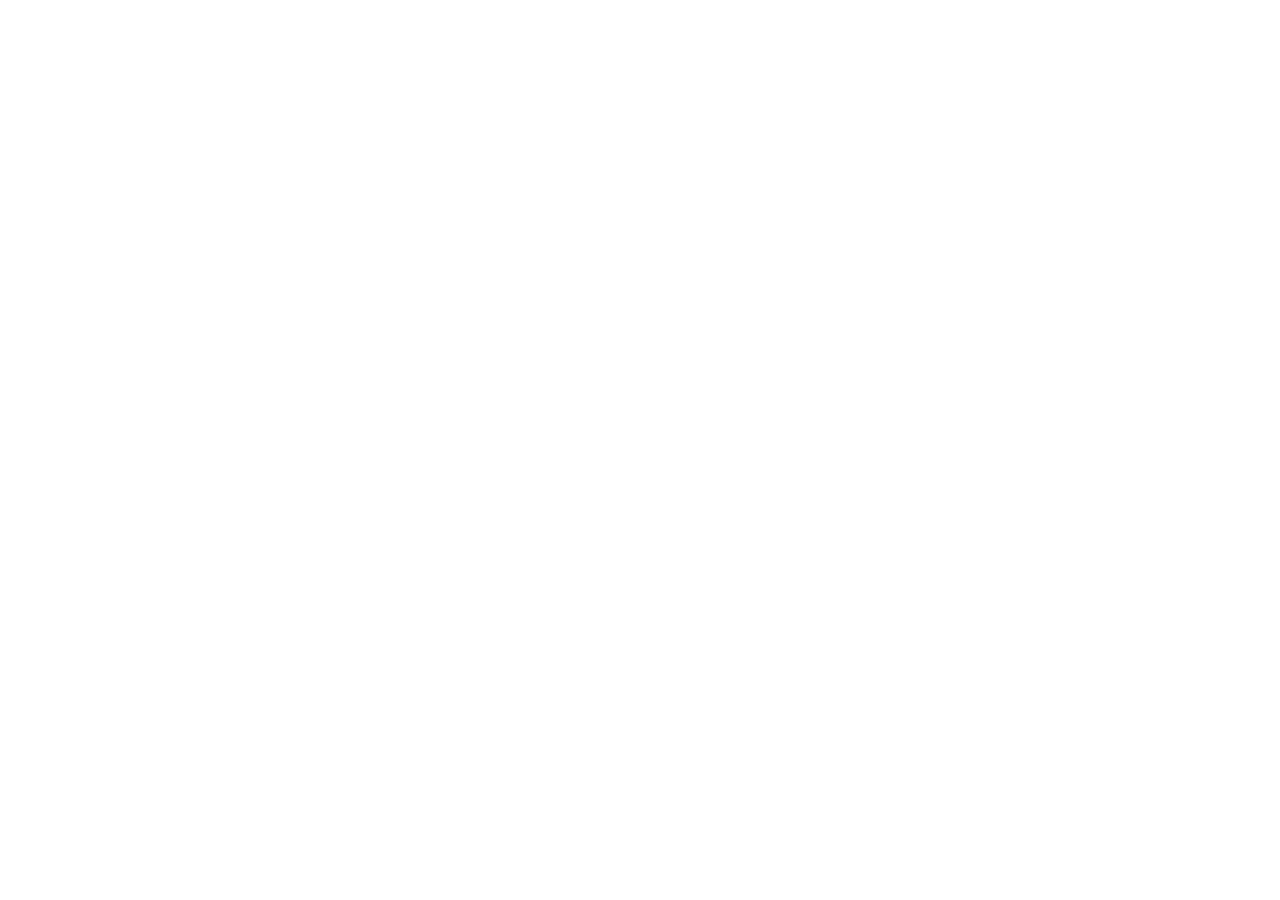
==== pages/consoles.html @ 0bb3fedd "initial commit" ====
<!DOCTYPE html>
<html lang="en">
<head>
    <meta charset="UTF-8">
    <meta name="viewport" content="width=device-width, initial-scale=1.0">
    <title>Top 10 Gaming Consoles</title>
    <link rel="stylesheet" href="../styles/styles.css">
</head>
<body>
    
</body>
</html>
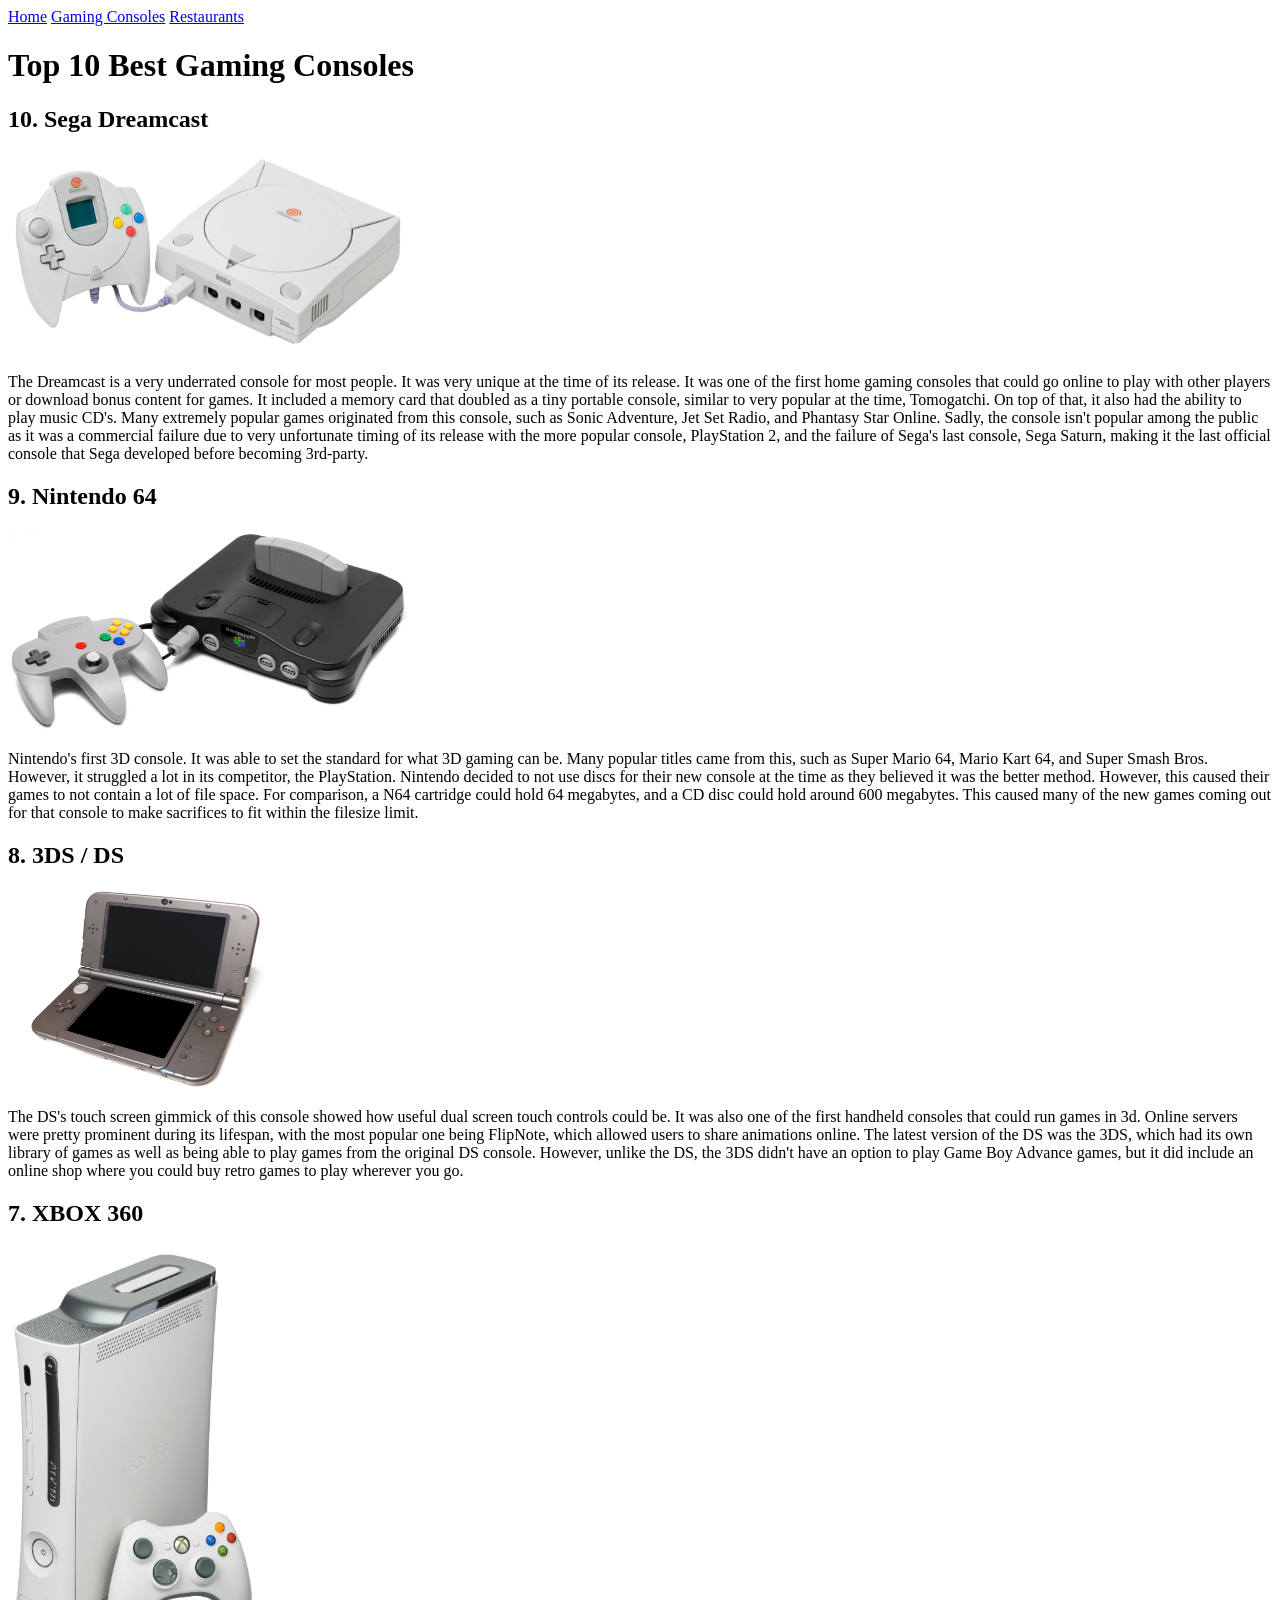
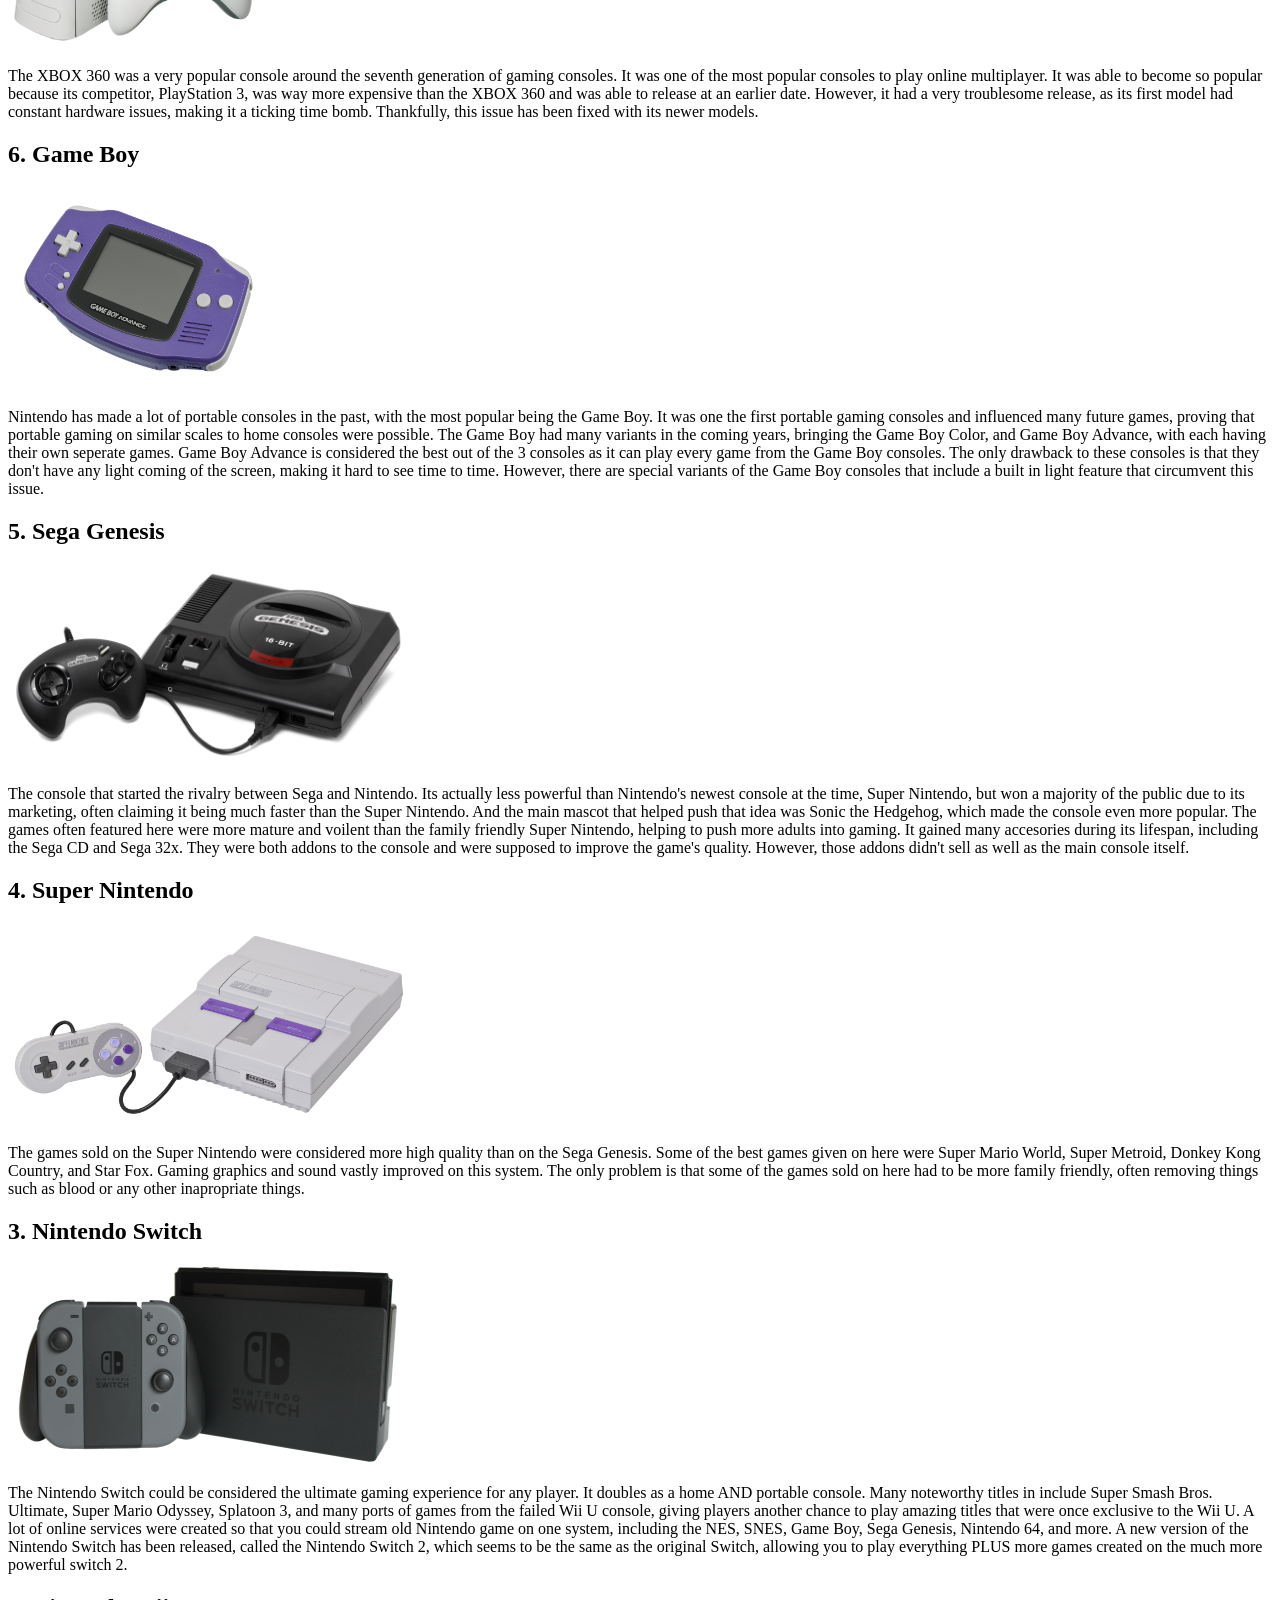
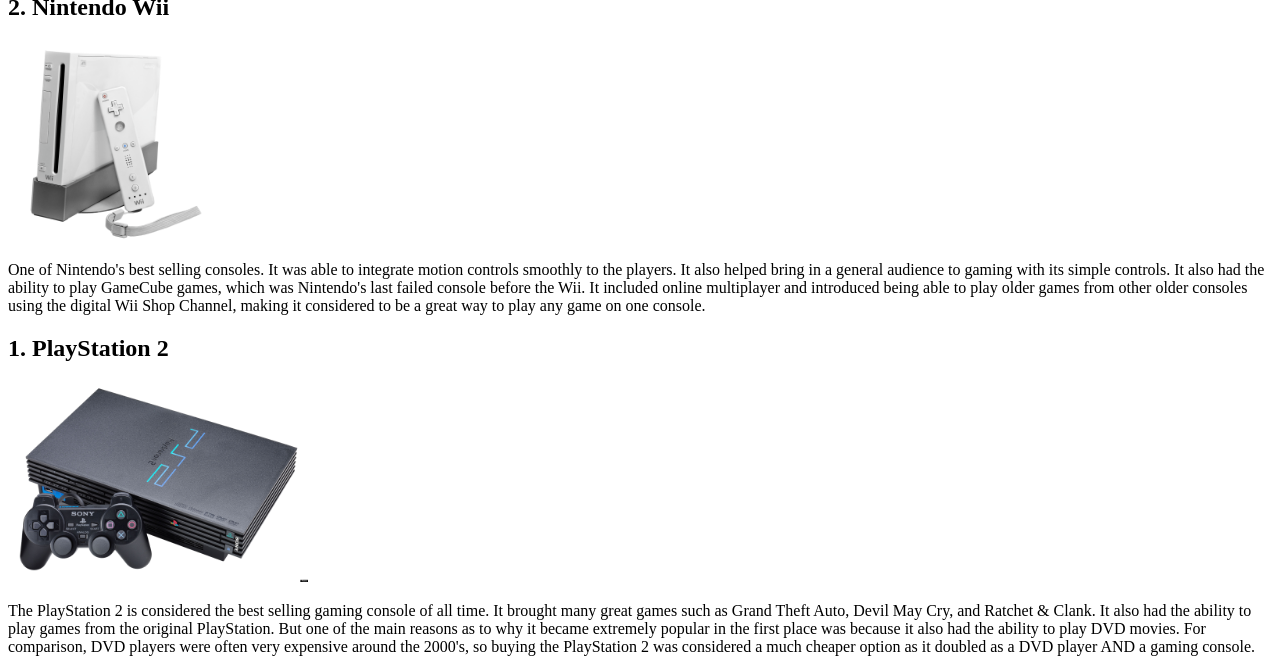
==== commit 9567cd05: "Console List" ====
--- a/pages/consoles.html
+++ b/pages/consoles.html
@@ -1,12 +1,84 @@
 <!DOCTYPE html>
 <html lang="en">
+
 <head>
     <meta charset="UTF-8">
     <meta name="viewport" content="width=device-width, initial-scale=1.0">
     <title>Top 10 Gaming Consoles</title>
     <link rel="stylesheet" href="../styles/styles.css">
 </head>
+
 <body>
-    
+    <header>
+        <nav>
+            <a href="../index.html">Home</a>
+            <a href="consoles.html">Gaming Consoles</a>
+            <a href="restaurants.html">Restaurants</a>
+        </nav>
+        <h1>Top 10 Best Gaming Consoles</h1>
+    </header>
+    </header>
+    <main>
+        <section>
+            <h2>10. Sega Dreamcast</h2>
+            <img src="../assets/Dreamcast-Console.png" alt="Sega Dreamcast Console" style="width:400px;height:200px">
+            <p>The Dreamcast is a very underrated console for most people. It was very unique at the time of its release. It was one of the first home gaming consoles that could go online to play with other players or download bonus content for games. It included a memory card that doubled as a tiny portable console, similar to very popular at the time, Tomogatchi. On top of that, it also had the ability to play music CD's. Many extremely popular games originated from this console, such as Sonic Adventure, Jet Set Radio, and Phantasy Star Online. Sadly, the console isn't popular among the public as it was a commercial failure due to very unfortunate timing of its release with the more popular console, PlayStation 2, and the failure of Sega's last console, Sega Saturn, making it the last official console that Sega developed before becoming 3rd-party.</p>
+        </section>
+
+        <section>
+            <h2>9. Nintendo 64</h2>
+            <img src="../assets/N64-Console.png" alt="Nintendo 64 Console" style="width:400px;height:200px">
+            <p>Nintendo's first 3D console. It was able to set the standard for what 3D gaming can be. Many popular titles came from this, such as Super Mario 64, Mario Kart 64, and Super Smash Bros. However, it struggled a lot in its competitor, the PlayStation. Nintendo decided to not use discs for their new console at the time as they believed it was the better method. However, this caused their games to not contain a lot of file space. For comparison, a N64 cartridge could hold 64 megabytes, and a CD disc could hold around 600 megabytes. This caused many of the new games coming out for that console to make sacrifices to fit within the filesize limit.</p>
+        </section>
+
+        <section>
+            <h2>8. 3DS / DS</h2>
+            <img src="../assets/New-3DS-XL-Console.png" alt="Nintendo 3DS XL Console" style="width:300px;height:200px">
+            <p>The DS's touch screen gimmick of this console showed how useful dual screen touch controls could be. It was also one of the first handheld consoles that could run games in 3d. Online servers were pretty prominent during its lifespan, with the most popular one being FlipNote, which allowed users to share animations online. The latest version of the DS was the 3DS, which had its own library of games as well as being able to play games from the original DS console. However, unlike the DS, the 3DS didn't have an option to play Game Boy Advance games, but it did include an online shop where you could buy retro games to play wherever you go. </p>
+        </section>
+
+        <section>
+            <h2>7. XBOX 360</h2>
+            <img src="../assets/Xbox-360-Pro-Console.png" alt="Microsoft XBOX 360 Pro Console" style="width:250px;height:400px">
+            <p>The XBOX 360 was a very popular console around the seventh generation of gaming consoles. It was one of the most popular consoles to play online multiplayer. It was able to become so popular because its competitor, PlayStation 3, was way more expensive than the XBOX 360 and was able to release at an earlier date. However, it had a very troublesome release, as its first model had constant hardware issues, making it a ticking time bomb. Thankfully, this issue has been fixed with its newer models.  </p>
+        </section>
+
+        <section>
+            <h2>6. Game Boy</h2>
+            <img src="../assets/Gameboy-Advance-Console.png" alt="Nintendo Game Boy Advance Console" style="width:260px;height:200px">
+            <p>Nintendo has made a lot of portable consoles in the past, with the most popular being the Game Boy. It was one the first portable gaming consoles and influenced many future games, proving that portable gaming on similar scales to home consoles were possible. The Game Boy had many variants in the coming years, bringing the Game Boy Color, and Game Boy Advance, with each having their own seperate games. Game Boy Advance is considered the best out of the 3 consoles as it can play every game from the Game Boy consoles. The only drawback to these consoles is that they don't have any light coming of the screen, making it hard to see time to time. However, there are special variants of the Game Boy consoles that include a built in light feature that circumvent this issue.</p>
+        </section>
+
+        <section>
+            <h2>5. Sega Genesis</h2>
+            <img src="../assets/Sega-Genesis-MK1-Console.png" alt="Sega Genesis MK1 Console" style="width:400px;height:200px">
+            <p>The console that started the rivalry between Sega and Nintendo. Its actually less powerful than Nintendo's newest console at the time, Super Nintendo, but won a majority of the public due to its marketing, often claiming it being much faster than the Super Nintendo. And the main mascot that helped push that idea was Sonic the Hedgehog, which made the console even more popular. The games often featured here were more mature and voilent than the family friendly Super Nintendo, helping to push more adults into gaming. It gained many accesories during its lifespan, including the Sega CD and Sega 32x. They were both addons to the console and were supposed to improve the game's quality. However, those addons didn't sell as well as the main console itself. </p>
+        </section>
+
+        <section>
+            <h2>4. Super Nintendo</h2>
+            <img src="../assets/SNES-Console.png" alt="Super Nintendo Console" style="width:400px;height:200px">
+            <p>The games sold on the Super Nintendo were considered more high quality than on the Sega Genesis. Some of the best games given on here were Super Mario World, Super Metroid, Donkey Kong Country, and Star Fox. Gaming graphics and sound vastly improved on this system. The only problem is that some of the games sold on here had to be more family friendly, often removing things such as blood or any other inapropriate things.  </p>
+        </section>
+
+        <section>
+            <h2>3. Nintendo Switch</h2>
+            <img src="../assets/Switch-Console.png" alt="Nintendo Switch 1 Console" style="width:400px;height:200px">
+            <p>The Nintendo Switch could be considered the ultimate gaming experience for any player. It doubles as a home AND portable console. Many noteworthy titles in include Super Smash Bros. Ultimate, Super Mario Odyssey, Splatoon 3, and many ports of games from the failed Wii U console, giving players another chance to play amazing titles that were once exclusive to the Wii U. A lot of online services were created so that you could stream old Nintendo game on one system, including the NES, SNES, Game Boy, Sega Genesis, Nintendo 64, and more. A new version of the Nintendo Switch has been released, called the Nintendo Switch 2, which seems to be the same as the original Switch, allowing you to play everything PLUS more games created on the much more powerful switch 2.</p>
+        </section>
+
+        <section>
+            <h2>2. Nintendo Wii</h2>
+            <img src="../assets/Wii-Console.png" alt="Nintendo Wii Console" style="width:200px;height:200px">
+            <p>One of Nintendo's best selling consoles. It was able to integrate motion controls smoothly to the players. It also helped bring in a general audience to gaming with its simple controls. It also had the ability to play GameCube games, which was Nintendo's last failed console before the Wii. It included online multiplayer and introduced being able to play older games from other older consoles using the digital Wii Shop Channel, making it considered to be a great way to play any game on one console.</p>
+        </section>
+
+        <section>
+            <h2>1. PlayStation 2</h2>
+            <img src="../assets/PS2-Console.png" alt="Sony PlayStation 2 FAT Console" style="width:300px;height:200px">
+            <p>The PlayStation 2 is considered the best selling gaming console of all time. It brought many great games such as Grand Theft Auto, Devil May Cry, and Ratchet & Clank. It also had the ability to play games from the original PlayStation. But one of the main reasons as to why it became extremely popular in the first place was because it also had the ability to play DVD movies. For comparison, DVD players were often very expensive around the 2000's, so buying the PlayStation 2 was considered a much cheaper option as it doubled as a DVD player AND a gaming console.  </p>
+        </section>
+    </main>
 </body>
+
 </html>
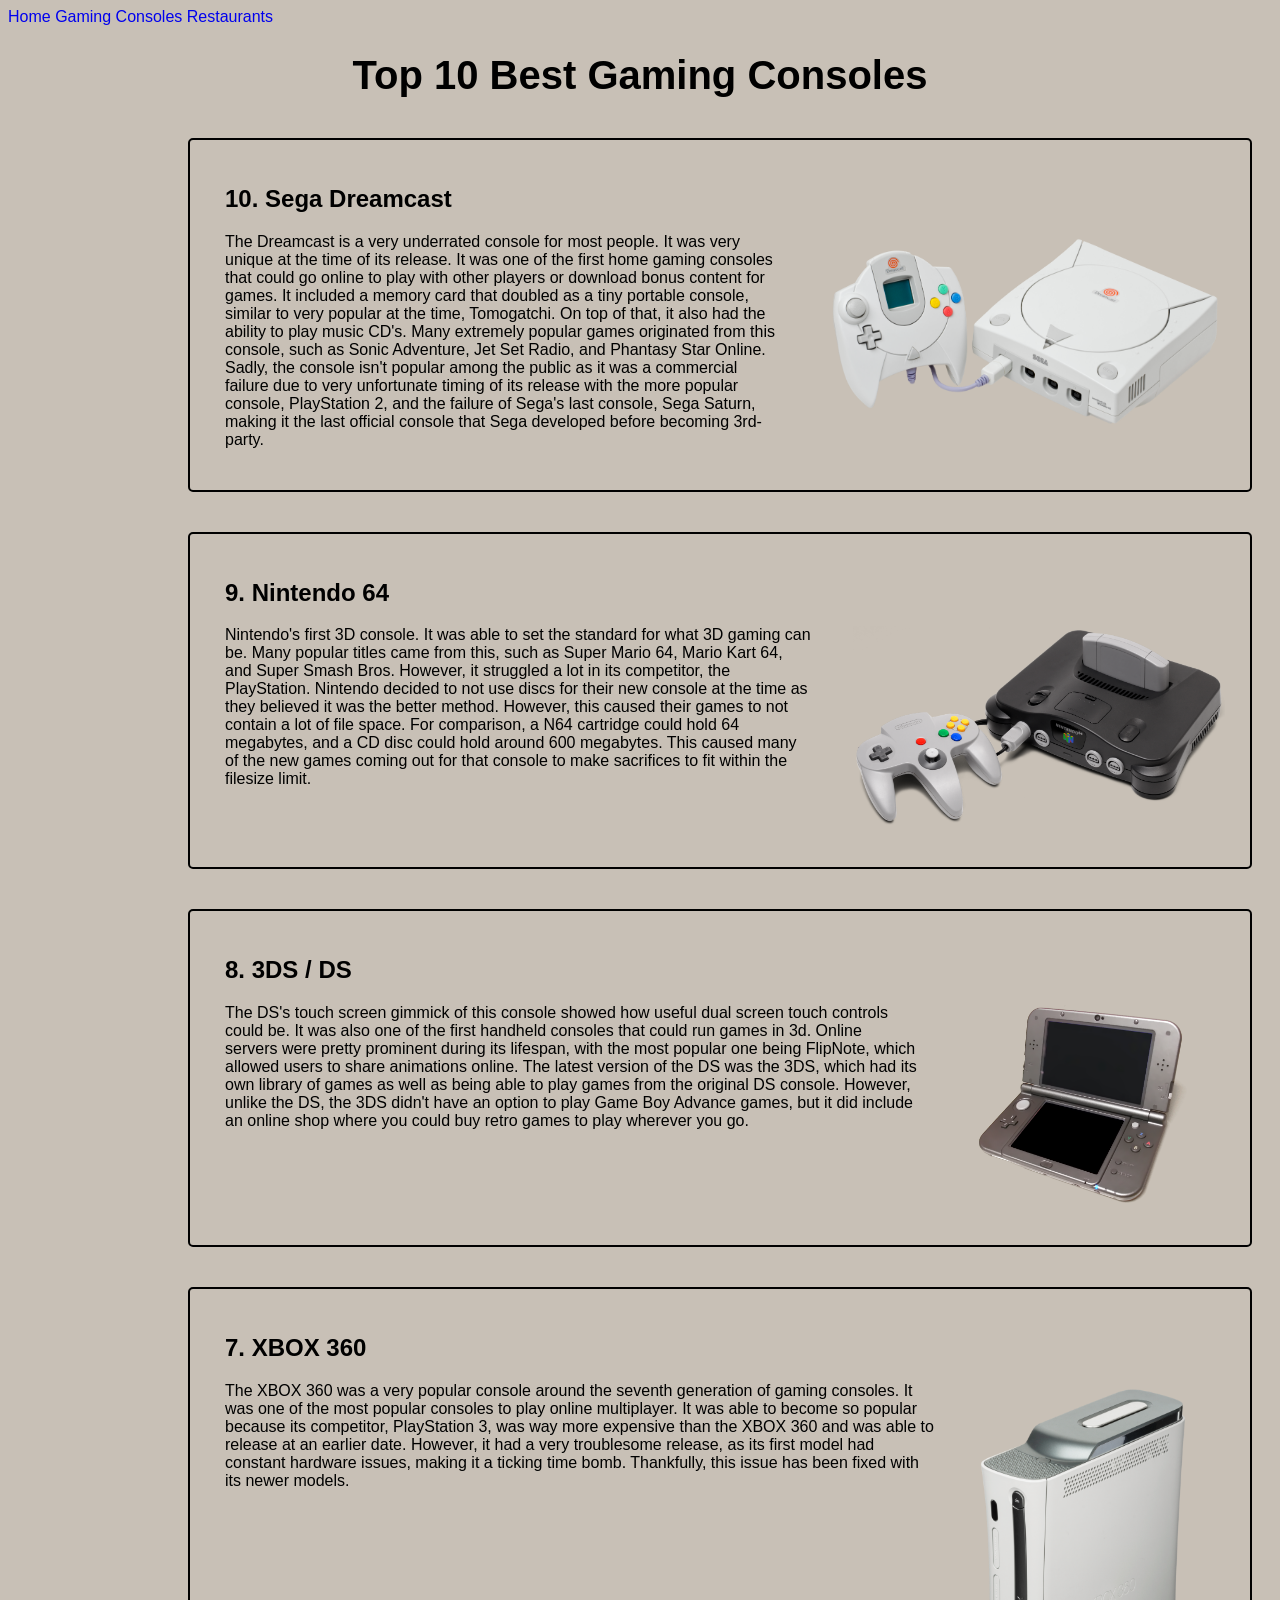
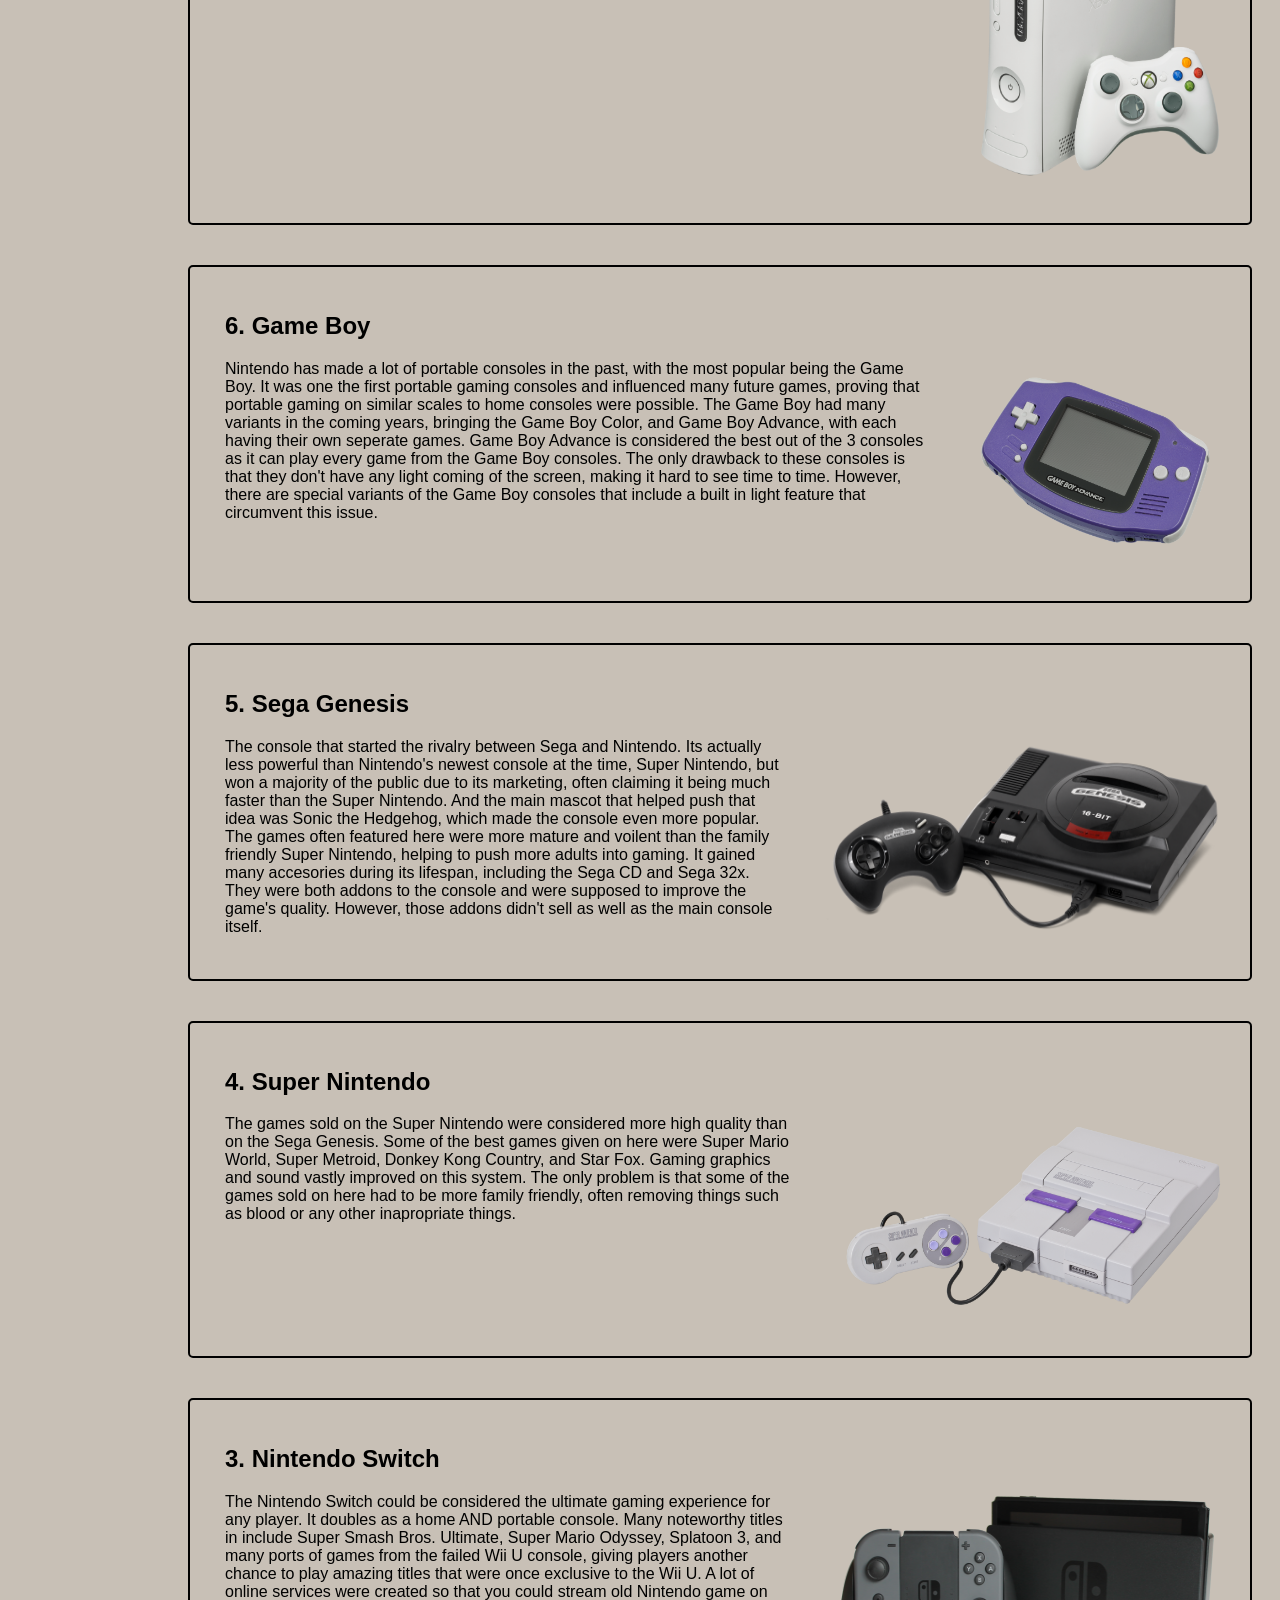
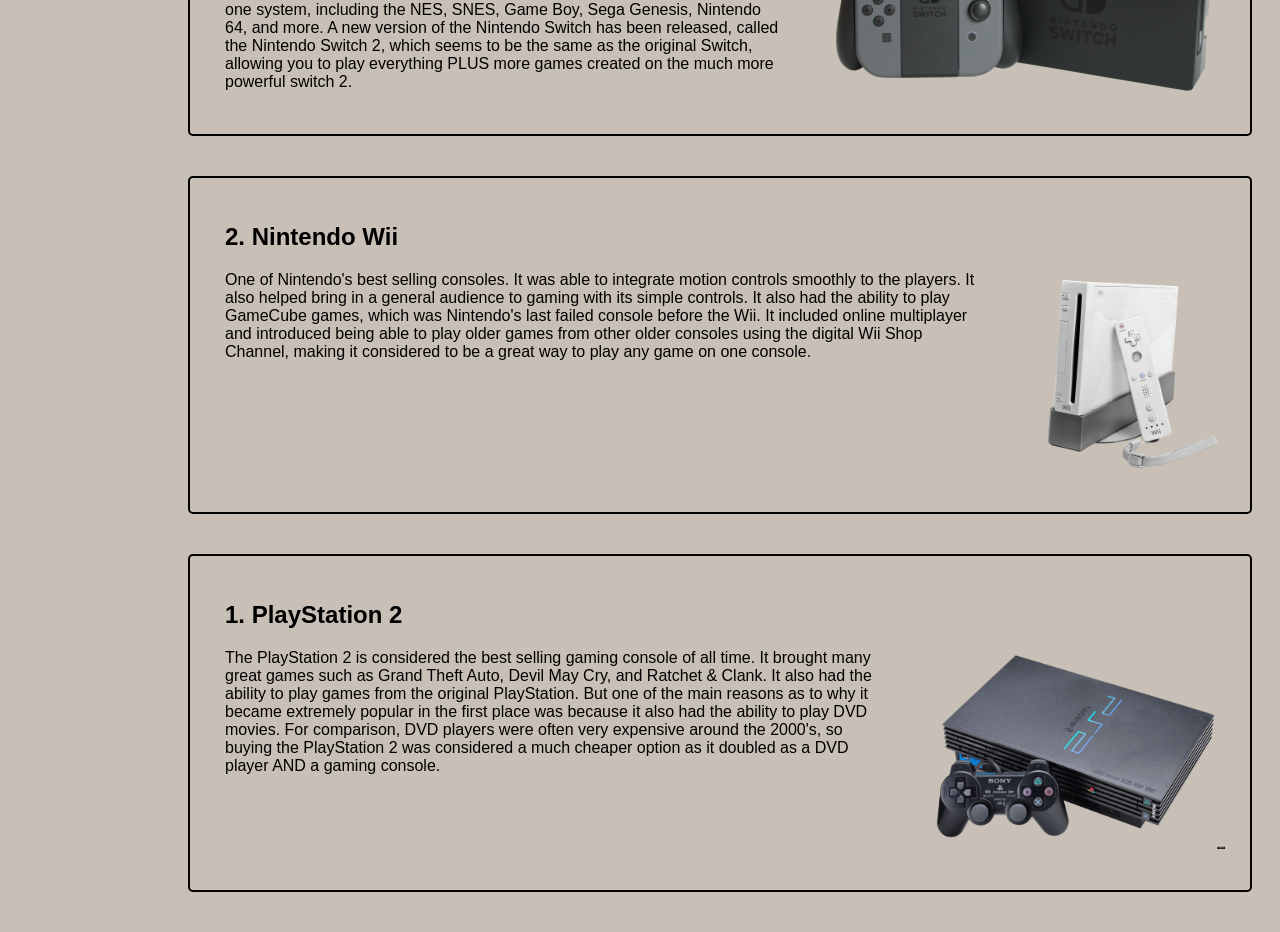
==== commit abf3d802: "Updated consoles page to have a more consistent design to resaurant's page" ====
--- a/pages/consoles.html
+++ b/pages/consoles.html
@@ -19,65 +19,148 @@
     </header>
     </header>
     <main>
-        <section>
+        <div class="box">
             <h2>10. Sega Dreamcast</h2>
-            <img src="../assets/Dreamcast-Console.png" alt="Sega Dreamcast Console" style="width:400px;height:200px">
-            <p>The Dreamcast is a very underrated console for most people. It was very unique at the time of its release. It was one of the first home gaming consoles that could go online to play with other players or download bonus content for games. It included a memory card that doubled as a tiny portable console, similar to very popular at the time, Tomogatchi. On top of that, it also had the ability to play music CD's. Many extremely popular games originated from this console, such as Sonic Adventure, Jet Set Radio, and Phantasy Star Online. Sadly, the console isn't popular among the public as it was a commercial failure due to very unfortunate timing of its release with the more popular console, PlayStation 2, and the failure of Sega's last console, Sega Saturn, making it the last official console that Sega developed before becoming 3rd-party.</p>
-        </section>
+            <p class="content-wrapper">
+                <span>The Dreamcast is a very underrated console for most people. It was very unique at the time of its
+                release. It was one of the first home gaming consoles that could go online to play with other players or
+                download bonus content for games. It included a memory card that doubled as a tiny portable console,
+                similar to very popular at the time, Tomogatchi. On top of that, it also had the ability to play music
+                CD's. Many extremely popular games originated from this console, such as Sonic Adventure, Jet Set Radio,
+                and Phantasy Star Online. Sadly, the console isn't popular among the public as it was a commercial
+                failure due to very unfortunate timing of its release with the more popular console, PlayStation 2, and
+                the failure of Sega's last console, Sega Saturn, making it the last official console that Sega developed
+                before becoming 3rd-party.</span><br>
+                <img class="pic" src="../assets/Dreamcast-Console.png" alt="Sega Dreamcast Console" style="width:400px;height:200px">
+            </p>
+        </div>
 
-        <section>
+        <div class="box">
             <h2>9. Nintendo 64</h2>
-            <img src="../assets/N64-Console.png" alt="Nintendo 64 Console" style="width:400px;height:200px">
-            <p>Nintendo's first 3D console. It was able to set the standard for what 3D gaming can be. Many popular titles came from this, such as Super Mario 64, Mario Kart 64, and Super Smash Bros. However, it struggled a lot in its competitor, the PlayStation. Nintendo decided to not use discs for their new console at the time as they believed it was the better method. However, this caused their games to not contain a lot of file space. For comparison, a N64 cartridge could hold 64 megabytes, and a CD disc could hold around 600 megabytes. This caused many of the new games coming out for that console to make sacrifices to fit within the filesize limit.</p>
-        </section>
+            <p class="content-wrapper">
+            <span>Nintendo's first 3D console. It was able to set the standard for what 3D gaming can be. Many popular
+                titles came from this, such as Super Mario 64, Mario Kart 64, and Super Smash Bros. However, it
+                struggled a lot in its competitor, the PlayStation. Nintendo decided to not use discs for their new
+                console at the time as they believed it was the better method. However, this caused their games to
+                not contain a lot of file space. For comparison, a N64 cartridge could hold 64 megabytes, and a CD
+                disc could hold around 600 megabytes. This caused many of the new games coming out for that console
+                to make sacrifices to fit within the filesize limit.</span><br>
+                <img class="pic" src="../assets/N64-Console.png" alt="Nintendo 64 Console" style="width:400px;height:200px">
+            </p>
+        </div>
 
-        <section>
+        <div class="box">
             <h2>8. 3DS / DS</h2>
-            <img src="../assets/New-3DS-XL-Console.png" alt="Nintendo 3DS XL Console" style="width:300px;height:200px">
-            <p>The DS's touch screen gimmick of this console showed how useful dual screen touch controls could be. It was also one of the first handheld consoles that could run games in 3d. Online servers were pretty prominent during its lifespan, with the most popular one being FlipNote, which allowed users to share animations online. The latest version of the DS was the 3DS, which had its own library of games as well as being able to play games from the original DS console. However, unlike the DS, the 3DS didn't have an option to play Game Boy Advance games, but it did include an online shop where you could buy retro games to play wherever you go. </p>
-        </section>
+            <p class="content-wrapper">
+            <span>The DS's touch screen gimmick of this console showed how useful dual screen touch controls could be.
+                It was also one of the first handheld consoles that could run games in 3d. Online servers were
+                pretty prominent during its lifespan, with the most popular one being FlipNote, which allowed users
+                to share animations online. The latest version of the DS was the 3DS, which had its own library of
+                games as well as being able to play games from the original DS console. However, unlike the DS, the
+                3DS didn't have an option to play Game Boy Advance games, but it did include an online shop where
+                you could buy retro games to play wherever you go. </span><br>
+                <img src="../assets/New-3DS-XL-Console.png" alt="Nintendo 3DS XL Console"
+                style="width:300px;height:200px">
+            </p>
+        </div>
 
-        <section>
+        <div class="box">
             <h2>7. XBOX 360</h2>
-            <img src="../assets/Xbox-360-Pro-Console.png" alt="Microsoft XBOX 360 Pro Console" style="width:250px;height:400px">
-            <p>The XBOX 360 was a very popular console around the seventh generation of gaming consoles. It was one of the most popular consoles to play online multiplayer. It was able to become so popular because its competitor, PlayStation 3, was way more expensive than the XBOX 360 and was able to release at an earlier date. However, it had a very troublesome release, as its first model had constant hardware issues, making it a ticking time bomb. Thankfully, this issue has been fixed with its newer models.  </p>
-        </section>
+            <p class="content-wrapper">
+            <span>The XBOX 360 was a very popular console around the seventh generation of gaming consoles. It was one
+                of the most popular consoles to play online multiplayer. It was able to become so popular because
+                its competitor, PlayStation 3, was way more expensive than the XBOX 360 and was able to release at
+                an earlier date. However, it had a very troublesome release, as its first model had constant
+                hardware issues, making it a ticking time bomb. Thankfully, this issue has been fixed with its newer
+                models. </span><br>
+                <img src="../assets/Xbox-360-Pro-Console.png" alt="Microsoft XBOX 360 Pro Console"
+                style="width:250px;height:400px">
+            </p>
+        </div>
 
-        <section>
+        <div class="box">
             <h2>6. Game Boy</h2>
-            <img src="../assets/Gameboy-Advance-Console.png" alt="Nintendo Game Boy Advance Console" style="width:260px;height:200px">
-            <p>Nintendo has made a lot of portable consoles in the past, with the most popular being the Game Boy. It was one the first portable gaming consoles and influenced many future games, proving that portable gaming on similar scales to home consoles were possible. The Game Boy had many variants in the coming years, bringing the Game Boy Color, and Game Boy Advance, with each having their own seperate games. Game Boy Advance is considered the best out of the 3 consoles as it can play every game from the Game Boy consoles. The only drawback to these consoles is that they don't have any light coming of the screen, making it hard to see time to time. However, there are special variants of the Game Boy consoles that include a built in light feature that circumvent this issue.</p>
-        </section>
+            <p class="content-wrapper">
+            <span>Nintendo has made a lot of portable consoles in the past, with the most popular being the Game Boy.
+                It was one the first portable gaming consoles and influenced many future games, proving that
+                portable gaming on similar scales to home consoles were possible. The Game Boy had many variants in
+                the coming years, bringing the Game Boy Color, and Game Boy Advance, with each having their own
+                seperate games. Game Boy Advance is considered the best out of the 3 consoles as it can play every                    game from the Game Boy consoles. The only drawback to these consoles is that they don't have any
+                light coming of the screen, making it hard to see time to time. However, there are special variants
+                of the Game Boy consoles that include a built in light feature that circumvent this issue.</span><br>
+                <img src="../assets/Gameboy-Advance-Console.png" alt="Nintendo Game Boy Advance Console"
+                style="width:260px;height:200px">
+            </p>
+        </div>
 
-        <section>
+        <div class="box">
             <h2>5. Sega Genesis</h2>
-            <img src="../assets/Sega-Genesis-MK1-Console.png" alt="Sega Genesis MK1 Console" style="width:400px;height:200px">
-            <p>The console that started the rivalry between Sega and Nintendo. Its actually less powerful than Nintendo's newest console at the time, Super Nintendo, but won a majority of the public due to its marketing, often claiming it being much faster than the Super Nintendo. And the main mascot that helped push that idea was Sonic the Hedgehog, which made the console even more popular. The games often featured here were more mature and voilent than the family friendly Super Nintendo, helping to push more adults into gaming. It gained many accesories during its lifespan, including the Sega CD and Sega 32x. They were both addons to the console and were supposed to improve the game's quality. However, those addons didn't sell as well as the main console itself. </p>
-        </section>
+            <p class="content-wrapper">
+            <span>The console that started the rivalry between Sega and Nintendo. Its actually less powerful than
+                Nintendo's newest console at the time, Super Nintendo, but won a majority of the public due to its
+                marketing, often claiming it being much faster than the Super Nintendo. And the main mascot that
+                helped push that idea was Sonic the Hedgehog, which made the console even more popular. The games
+                often featured here were more mature and voilent than the family friendly Super Nintendo, helping to                    push more adults into gaming. It gained many accesories during its lifespan, including the Sega CD
+                and Sega 32x. They were both addons to the console and were supposed to improve the game's quality.
+                However, those addons didn't sell as well as the main console itself. </span><br>
+                <img src="../assets/Sega-Genesis-MK1-Console.png" alt="Sega Genesis MK1 Console"
+                style="width:400px;height:200px">
+            </p>
+        </div>
 
-        <section>
+        <div class="box">
             <h2>4. Super Nintendo</h2>
-            <img src="../assets/SNES-Console.png" alt="Super Nintendo Console" style="width:400px;height:200px">
-            <p>The games sold on the Super Nintendo were considered more high quality than on the Sega Genesis. Some of the best games given on here were Super Mario World, Super Metroid, Donkey Kong Country, and Star Fox. Gaming graphics and sound vastly improved on this system. The only problem is that some of the games sold on here had to be more family friendly, often removing things such as blood or any other inapropriate things.  </p>
-        </section>
+            <p class="content-wrapper">
+            <span>The games sold on the Super Nintendo were considered more high quality than on the Sega Genesis. Some
+                of the best games given on here were Super Mario World, Super Metroid, Donkey Kong Country, and Star
+                Fox. Gaming graphics and sound vastly improved on this system. The only problem is that some of the
+                games sold on here had to be more family friendly, often removing things such as blood or any other
+                inapropriate things. </span><br>
+                <img src="../assets/SNES-Console.png" alt="Super Nintendo Console" style="width:400px;height:200px">
+            </p>
+        </div>
 
-        <section>
+        <div class="box">
             <h2>3. Nintendo Switch</h2>
-            <img src="../assets/Switch-Console.png" alt="Nintendo Switch 1 Console" style="width:400px;height:200px">
-            <p>The Nintendo Switch could be considered the ultimate gaming experience for any player. It doubles as a home AND portable console. Many noteworthy titles in include Super Smash Bros. Ultimate, Super Mario Odyssey, Splatoon 3, and many ports of games from the failed Wii U console, giving players another chance to play amazing titles that were once exclusive to the Wii U. A lot of online services were created so that you could stream old Nintendo game on one system, including the NES, SNES, Game Boy, Sega Genesis, Nintendo 64, and more. A new version of the Nintendo Switch has been released, called the Nintendo Switch 2, which seems to be the same as the original Switch, allowing you to play everything PLUS more games created on the much more powerful switch 2.</p>
-        </section>
+            <p class="content-wrapper">
+            <span>The Nintendo Switch could be considered the ultimate gaming experience for any player. It doubles as
+                a home AND portable console. Many noteworthy titles in include Super Smash Bros. Ultimate, Super
+                Mario Odyssey, Splatoon 3, and many ports of games from the failed Wii U console, giving players
+                another chance to play amazing titles that were once exclusive to the Wii U. A lot of online
+                services were created so that you could stream old Nintendo game on one system, including the NES,                    SNES, Game Boy, Sega Genesis, Nintendo 64, and more. A new version of the Nintendo Switch has been
+                released, called the Nintendo Switch 2, which seems to be the same as the original Switch, allowing
+                you to play everything PLUS more games created on the much more powerful switch 2.</span><br>
+                <img src="../assets/Switch-Console.png" alt="Nintendo Switch 1 Console"
+                style="width:400px;height:200px">
+            </p>
+        </div>
 
-        <section>
+        <div class="box">
             <h2>2. Nintendo Wii</h2>
-            <img src="../assets/Wii-Console.png" alt="Nintendo Wii Console" style="width:200px;height:200px">
-            <p>One of Nintendo's best selling consoles. It was able to integrate motion controls smoothly to the players. It also helped bring in a general audience to gaming with its simple controls. It also had the ability to play GameCube games, which was Nintendo's last failed console before the Wii. It included online multiplayer and introduced being able to play older games from other older consoles using the digital Wii Shop Channel, making it considered to be a great way to play any game on one console.</p>
-        </section>
+            <p class="content-wrapper">
+            <span>One of Nintendo's best selling consoles. It was able to integrate motion controls smoothly to the
+                players. It also helped bring in a general audience to gaming with its simple controls. It also had
+                the ability to play GameCube games, which was Nintendo's last failed console before the Wii. It
+                included online multiplayer and introduced being able to play older games from other older consoles
+                using the digital Wii Shop Channel, making it considered to be a great way to play any game on one
+                console.</span><br>
+                <img src="../assets/Wii-Console.png" alt="Nintendo Wii Console" style="width:200px;height:200px">
+            </p>
+        </div>
 
-        <section>
+        <div class="box">
             <h2>1. PlayStation 2</h2>
-            <img src="../assets/PS2-Console.png" alt="Sony PlayStation 2 FAT Console" style="width:300px;height:200px">
-            <p>The PlayStation 2 is considered the best selling gaming console of all time. It brought many great games such as Grand Theft Auto, Devil May Cry, and Ratchet & Clank. It also had the ability to play games from the original PlayStation. But one of the main reasons as to why it became extremely popular in the first place was because it also had the ability to play DVD movies. For comparison, DVD players were often very expensive around the 2000's, so buying the PlayStation 2 was considered a much cheaper option as it doubled as a DVD player AND a gaming console.  </p>
-        </section>
+            <p class="content-wrapper">
+                <span>The PlayStation 2 is considered the best selling gaming console of all time. It brought many great
+                games such as Grand Theft Auto, Devil May Cry, and Ratchet & Clank. It also had the ability to play
+                games from the original PlayStation. But one of the main reasons as to why it became extremely
+                popular in the first place was because it also had the ability to play DVD movies. For comparison,
+                DVD players were often very expensive around the 2000's, so buying the PlayStation 2 was considered
+                a much cheaper option as it doubled as a DVD player AND a gaming console. </span><br>
+                <img src="../assets/PS2-Console.png" alt="Sony PlayStation 2 FAT Console"
+                style="width:300px;height:200px">
+            </p>
+        </div>
     </main>
 </body>
 
--- a/styles/styles.css
+++ b/styles/styles.css
@@ -0,0 +1,40 @@
+body{
+    background-color: rgb(200, 192, 182);
+    font-family: Arial, Helvetica, sans-serif;
+}
+
+h1{
+    font-size: 40px;
+    text-align: center;
+}
+.pic{
+    width: 300px;
+    height: 350px;
+}
+
+#sugarfish-pic{
+    width: 500px;
+    height: 300px;
+}
+
+.box{
+    /* display: flex; */
+    padding: 25px;
+    padding-left: 35px;
+    border: 2px solid black;
+    margin: 40px;
+    width: 1000px;
+    margin-left: 180px;
+    border-radius: 5px;
+}
+
+
+a{
+    text-decoration: none;
+}
+
+.content-wrapper{
+    display: flex;
+    align-items: flex-start;
+    gap: 20px;
+}
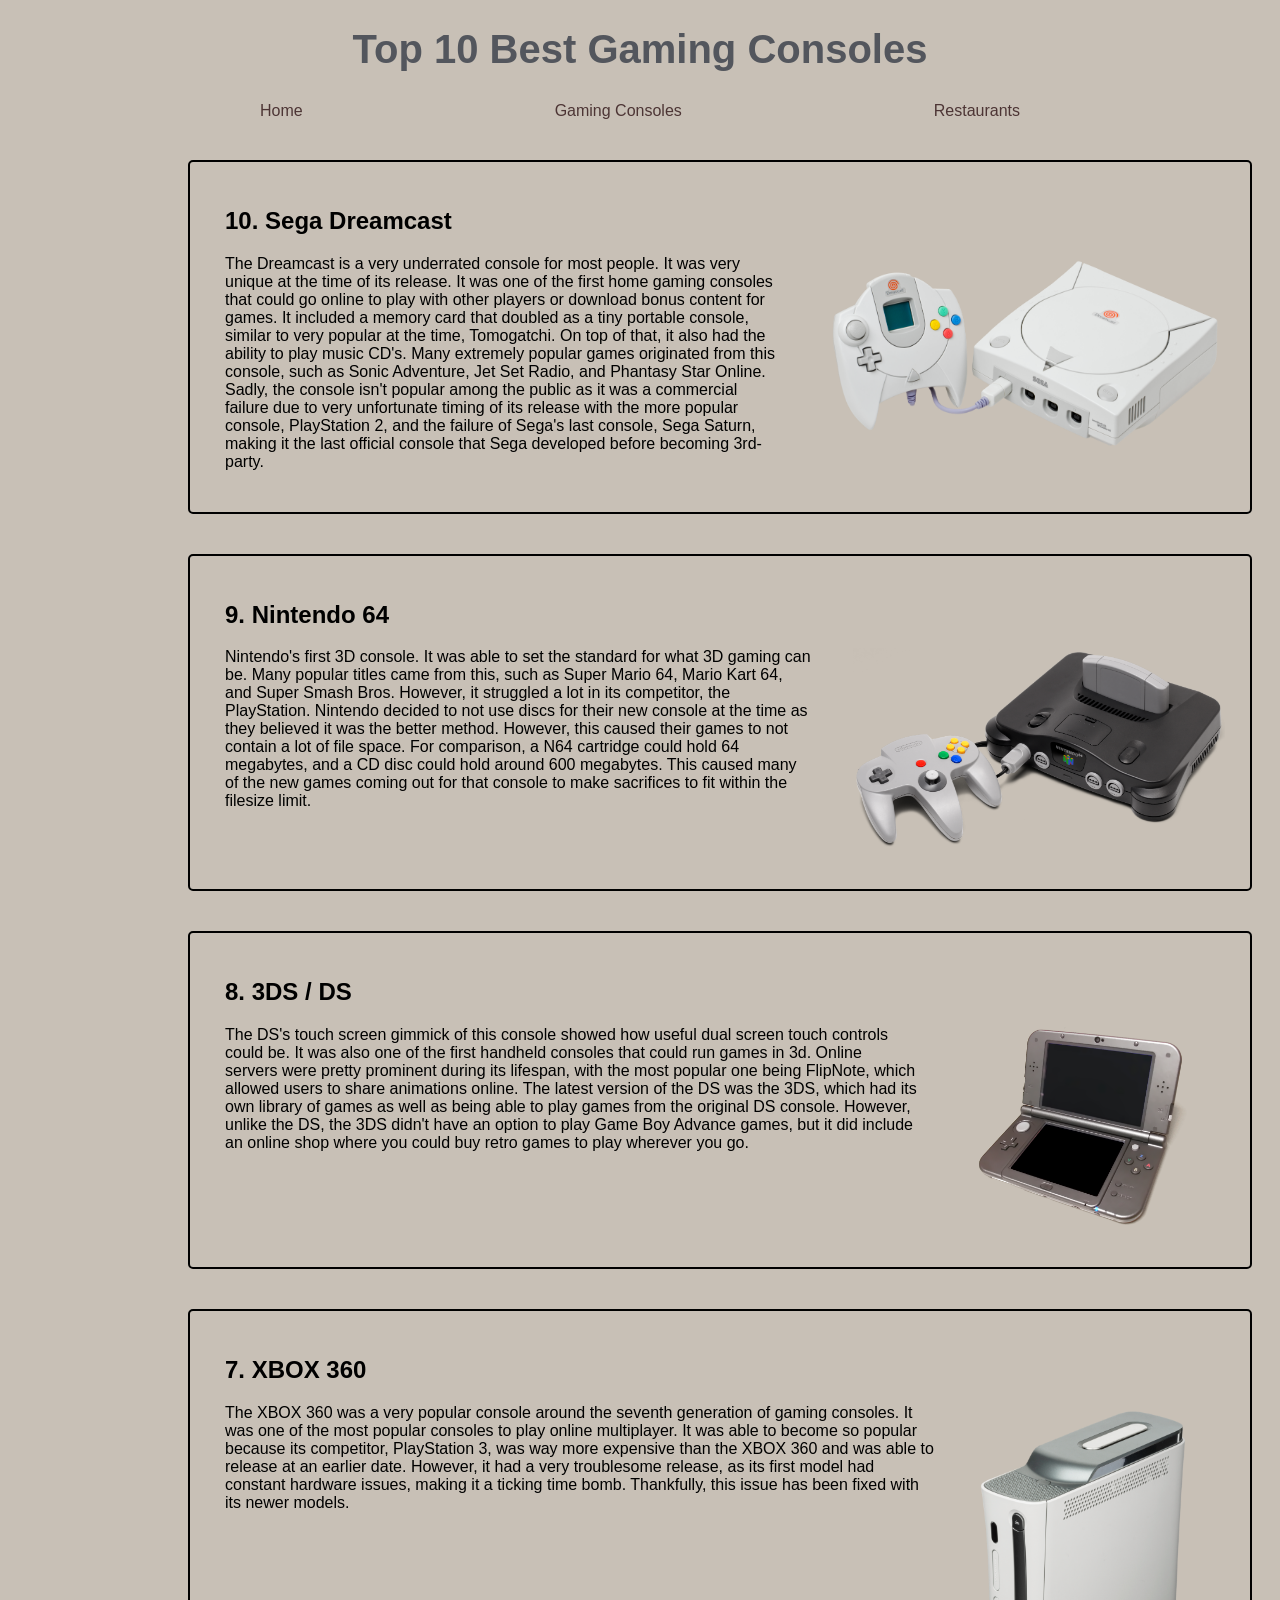
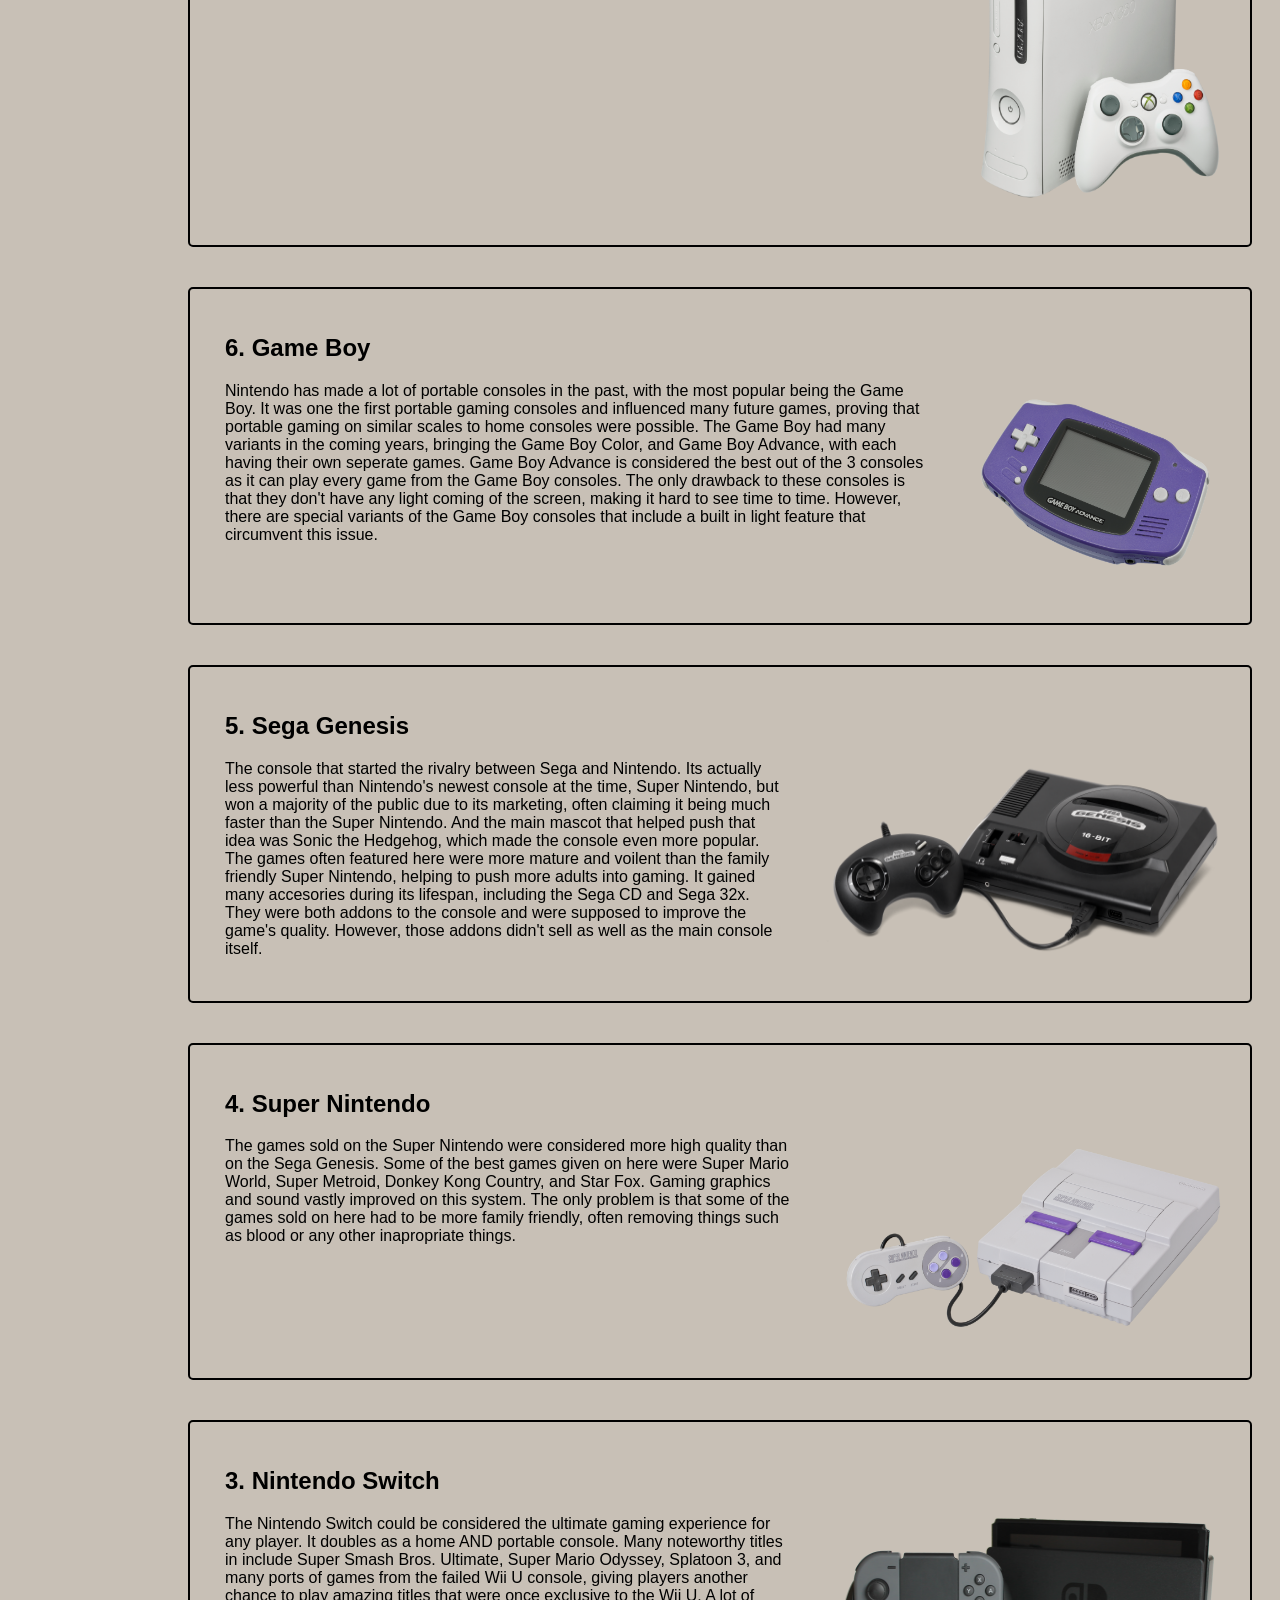
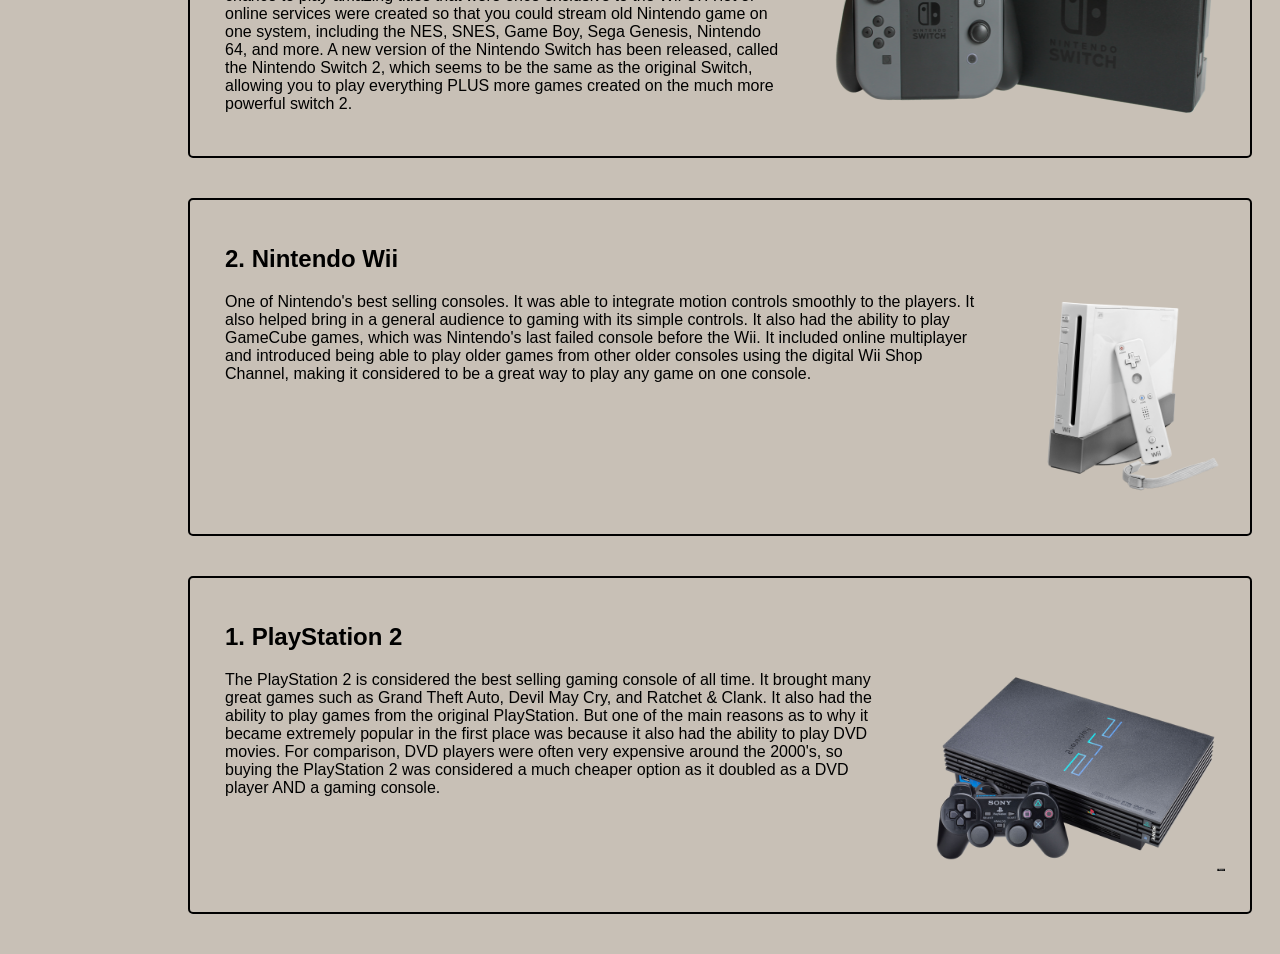
==== commit 1d4e80c4: "added some finishing details to the styling" ====
--- a/pages/consoles.html
+++ b/pages/consoles.html
@@ -10,12 +10,12 @@
 
 <body>
     <header>
+        <h1>Top 10 Best Gaming Consoles</h1>
         <nav>
             <a href="../index.html">Home</a>
             <a href="consoles.html">Gaming Consoles</a>
             <a href="restaurants.html">Restaurants</a>
         </nav>
-        <h1>Top 10 Best Gaming Consoles</h1>
     </header>
     </header>
     <main>
--- a/styles/styles.css
+++ b/styles/styles.css
@@ -6,6 +6,7 @@
 h1{
     font-size: 40px;
     text-align: center;
+    color:rgb(83, 86, 93);
 }
 .pic{
     width: 300px;
@@ -31,10 +32,28 @@
 
 a{
     text-decoration: none;
+    color: rgb(77, 53, 53);
 }
 
 .content-wrapper{
     display: flex;
     align-items: flex-start;
     gap: 20px;
-}+}
+
+.homepage-pic{
+    width: 600px;
+    height: 300px;
+}
+
+#homepage-intro{
+    display: flex;
+    justify-content: space-evenly;
+    padding-top: 150px;
+}
+
+nav{
+    display: flex;
+    justify-content: space-evenly;
+    margin-top: 30px;
+}
